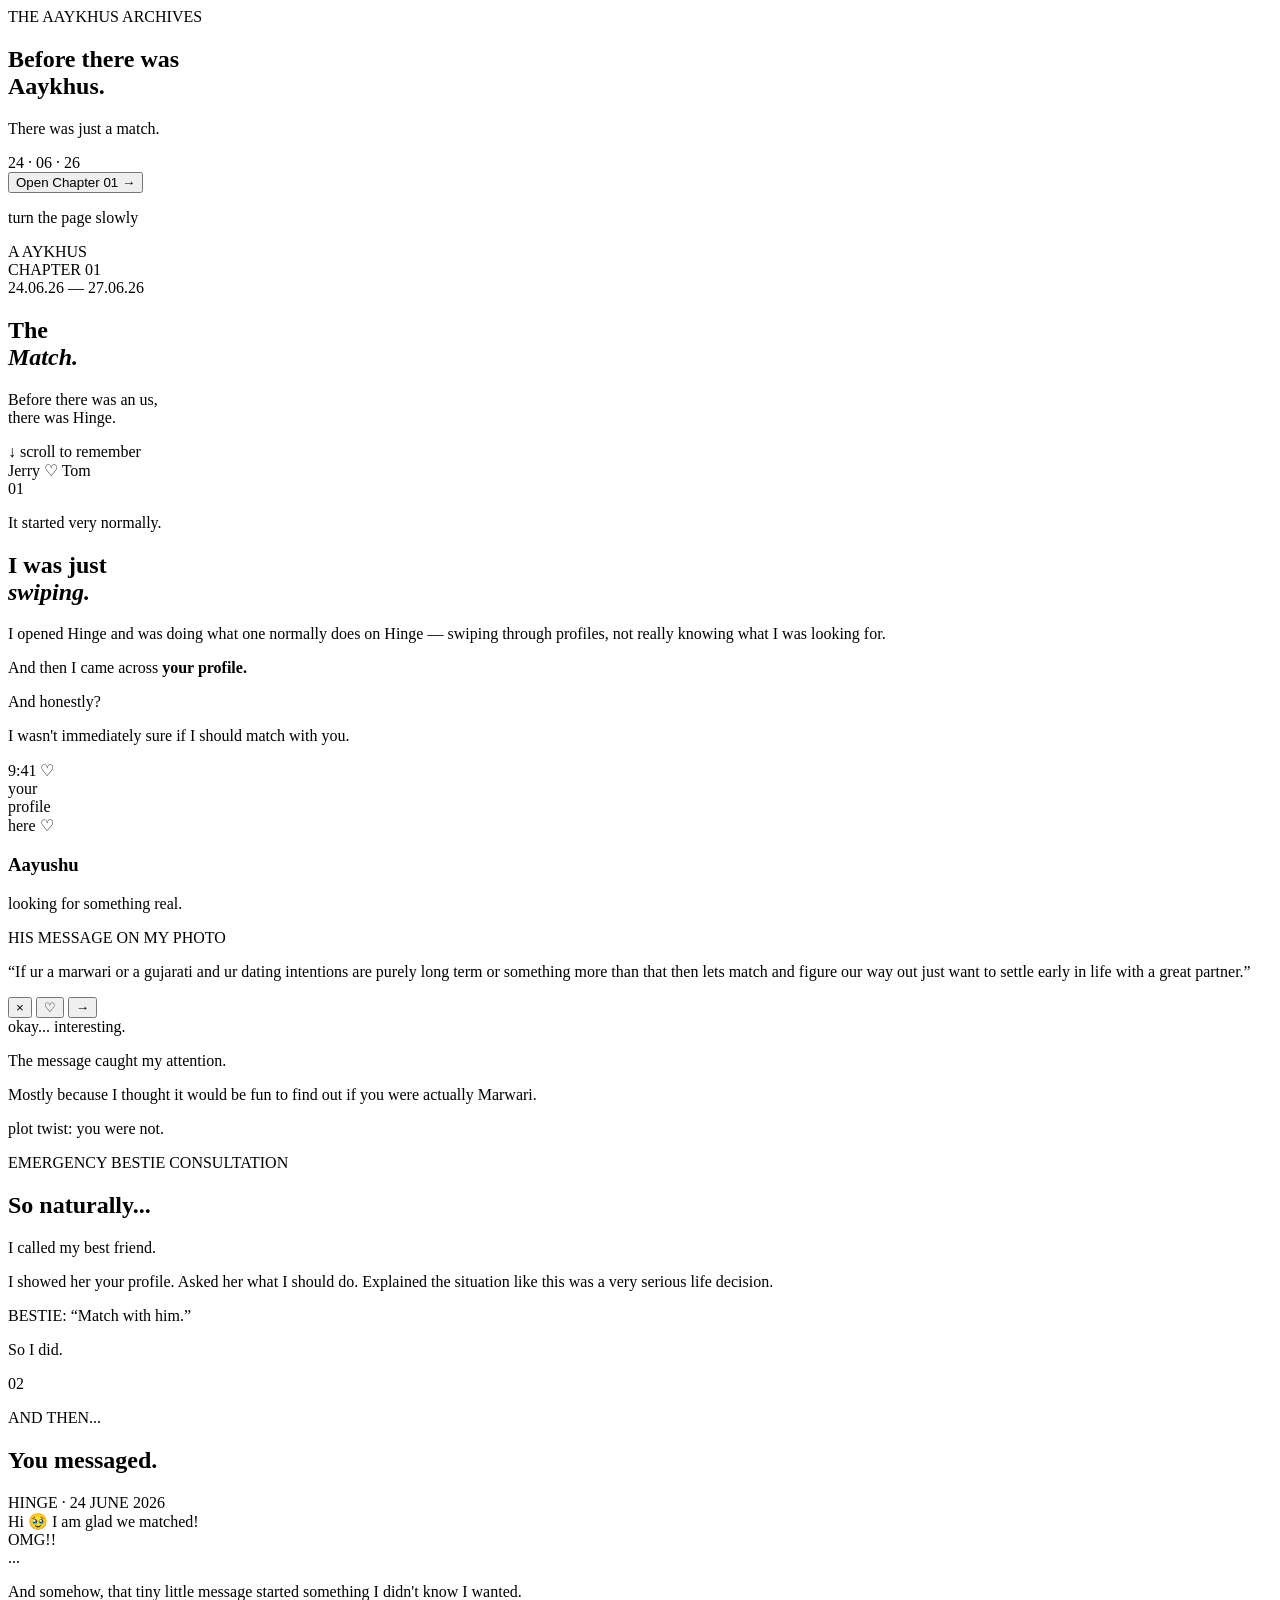
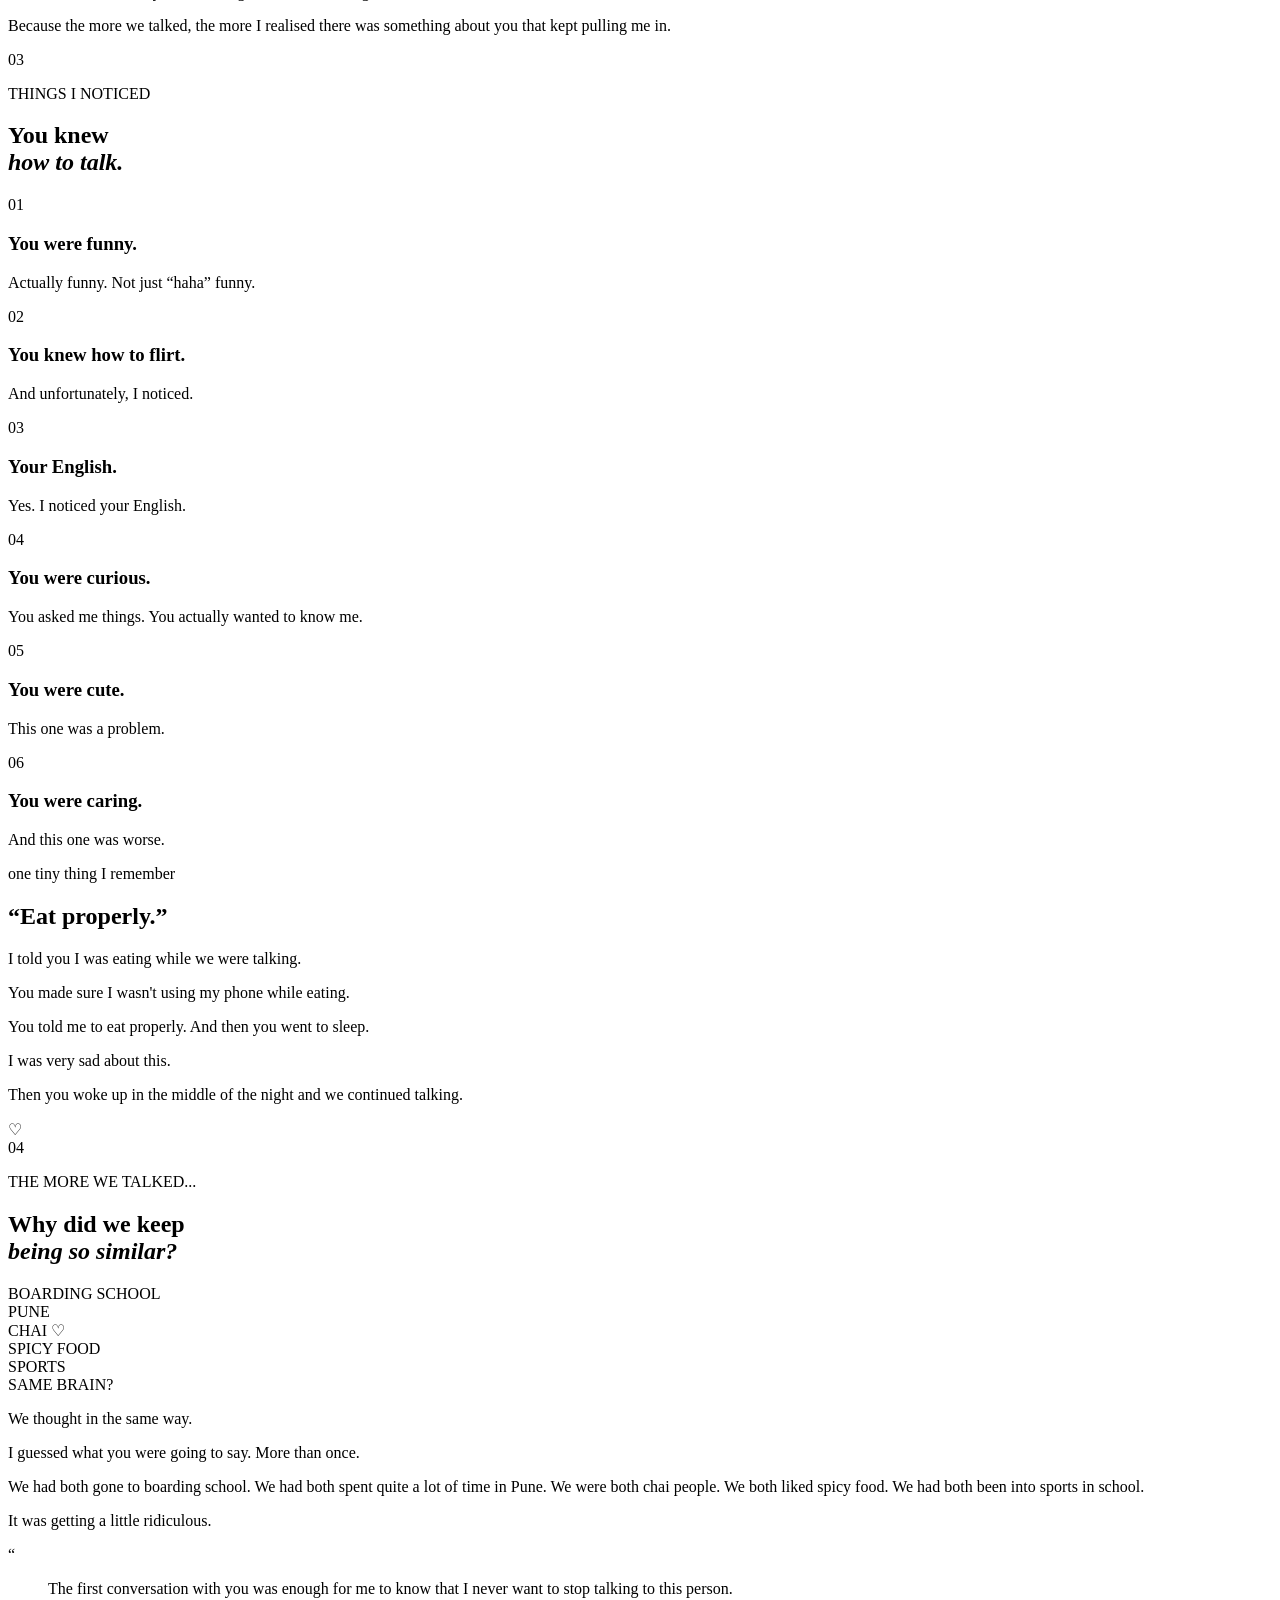
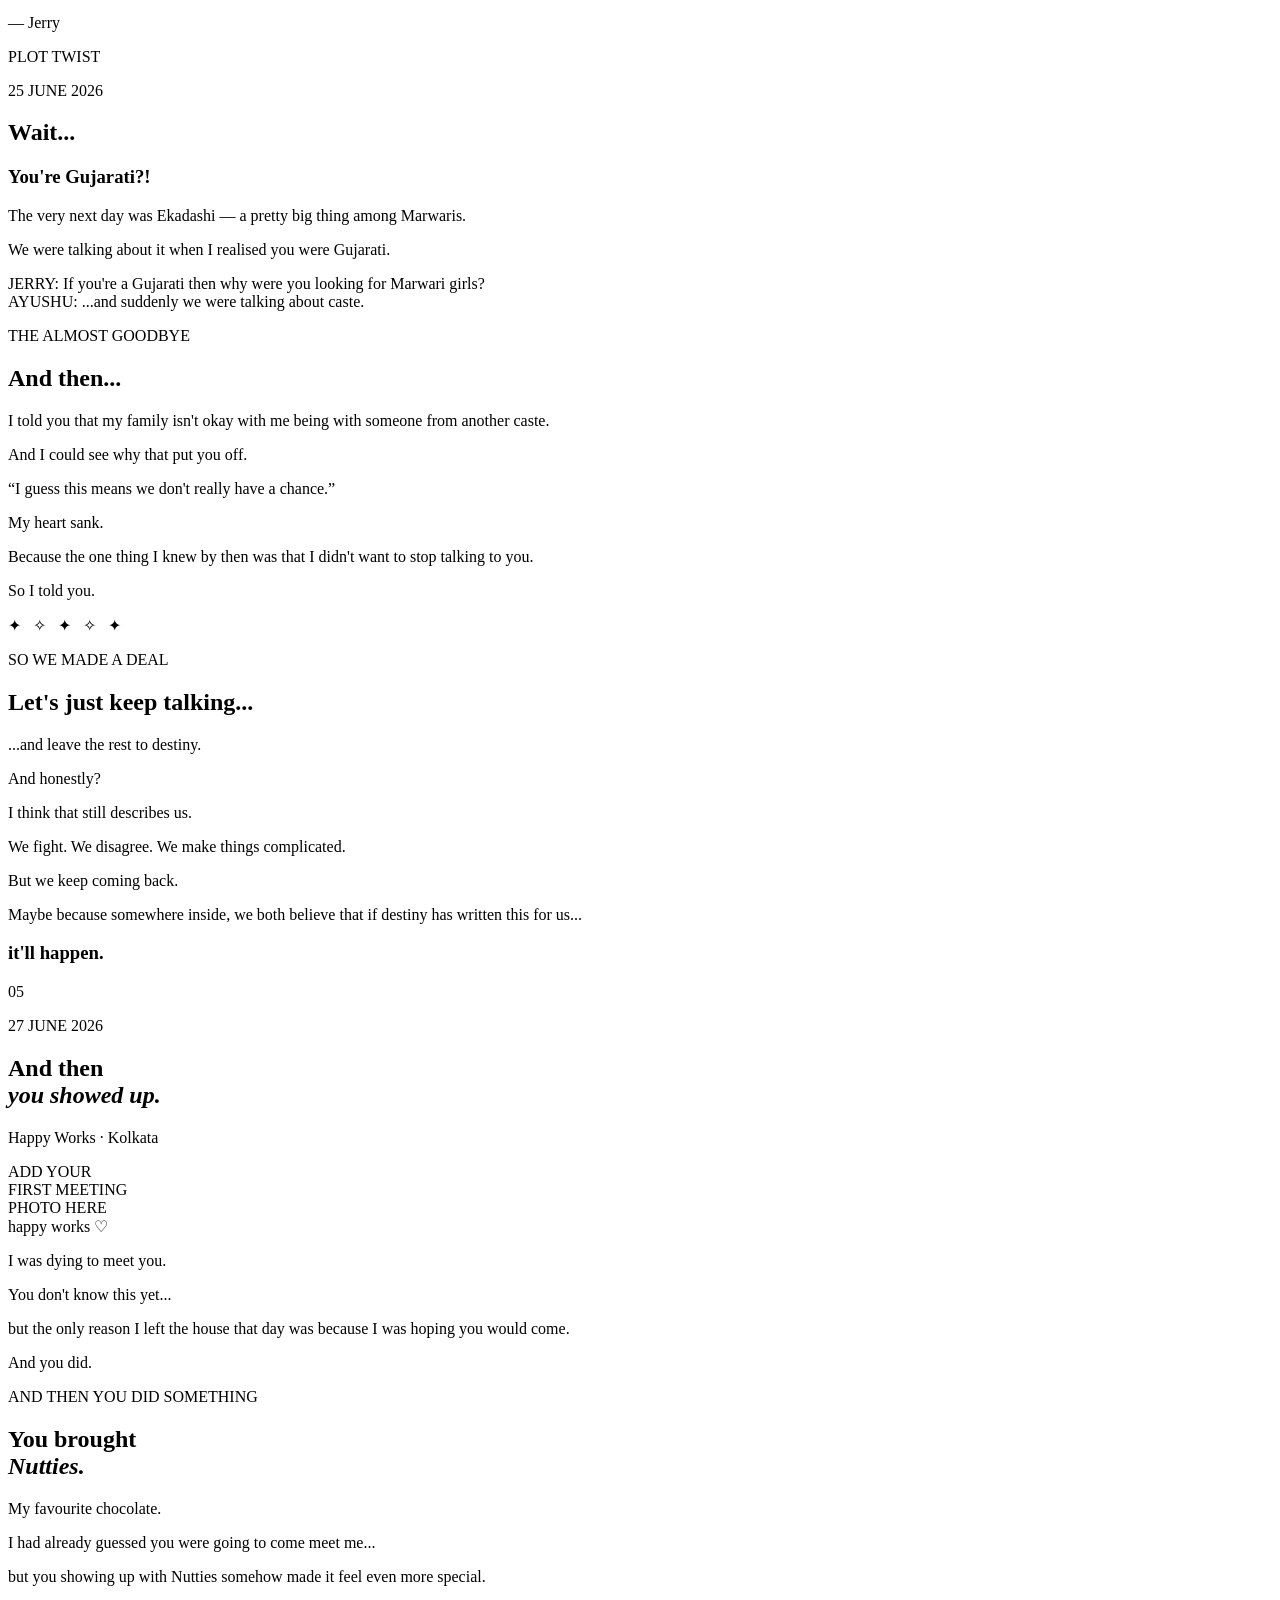
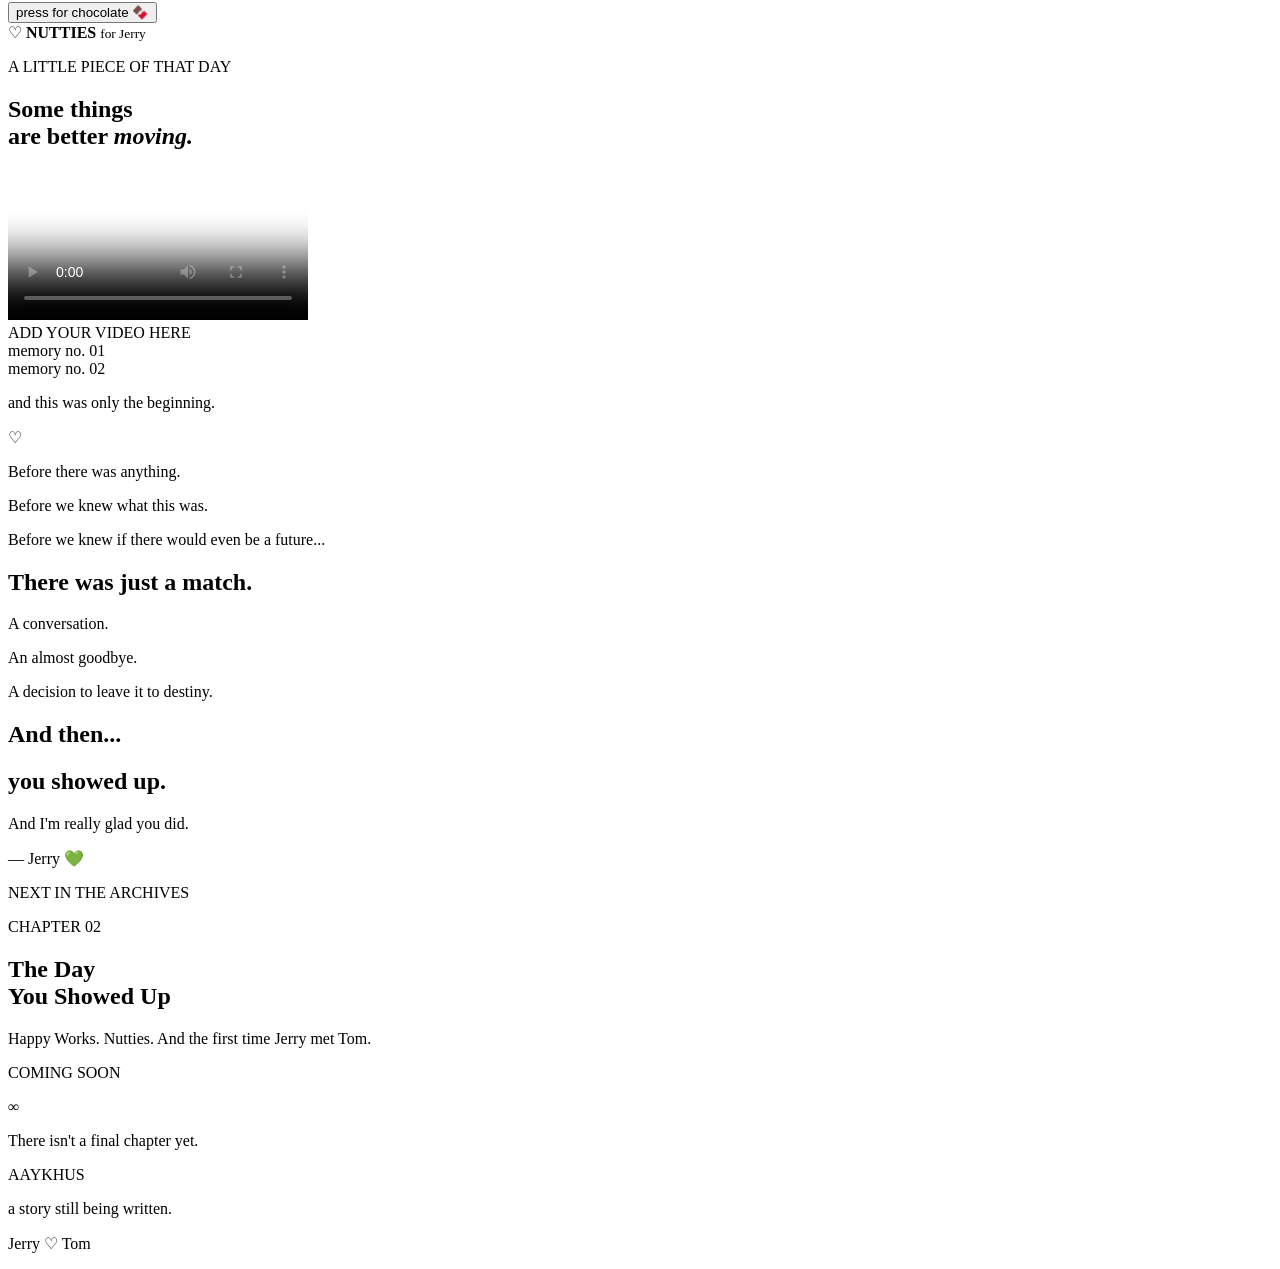
==== index.html @ e213df58 "index.html" ====
<!DOCTYPE html>
<html lang="en">
<head>
    <meta charset="UTF-8">
    <meta name="viewport" content="width=device-width, initial-scale=1.0">

    <title>Aaykhus — Chapter 01</title>

    <meta name="description" content="Aaykhus Archives — Chapter 01: The Match">

    <link rel="preconnect" href="https://fonts.googleapis.com">
    <link rel="preconnect" href="https://fonts.gstatic.com" crossorigin>

    <link href="https://fonts.googleapis.com/css2?family=Caveat:wght@400;500;600;700&family=DM+Sans:wght@400;500;600;700&family=Playfair+Display:ital,wght@0,400;0,500;1,400;1,500&display=swap" rel="stylesheet">

    <link rel="stylesheet" href="style.css">
</head>

<body>

    <!-- =========================
         INTRO SCREEN
    ========================== -->

    <section class="intro-screen" id="intro">

        <div class="intro-paper">

            <div class="tiny-label">
                THE AAYKHUS ARCHIVES
            </div>

            <h1>
                Before there was<br>
                <span>Aaykhus.</span>
            </h1>

            <p class="intro-subtitle">
                There was just a match.
            </p>

            <div class="date-stamp">
                24 · 06 · 26
            </div>

            <button class="begin-btn" onclick="beginStory()">
                Open Chapter 01 →
            </button>

            <p class="tiny-note">
                turn the page slowly
            </p>

        </div>

    </section>


    <!-- =========================
         MAIN WEBSITE
    ========================== -->

    <main id="main-content">

        <!-- HEADER -->

        <header class="site-header">

            <div class="archive-logo">
                <span class="logo-a">A</span>
                <span>AYKHUS</span>
            </div>

            <div class="chapter-number">
                CHAPTER 01
            </div>

        </header>


        <!-- HERO -->

        <section class="hero section">

            <div class="hero-content">

                <div class="eyebrow">
                    24.06.26 — 27.06.26
                </div>

                <h1>
                    The<br>
                    <em>Match.</em>
                </h1>

                <p class="hero-description">
                    Before there was an us,<br>
                    there was Hinge.
                </p>

                <div class="scroll-hint">
                    ↓ scroll to remember
                </div>

            </div>

            <div class="hero-doodle">
                <span>Jerry</span>
                <span>♡</span>
                <span>Tom</span>
            </div>

        </section>


        <!-- =========================
             SECTION 01
        ========================== -->

        <section class="story-section cream">

            <div class="section-number">
                01
            </div>

            <div class="story-card">

                <p class="handwritten">
                    It started very normally.
                </p>

                <h2>
                    I was just<br>
                    <em>swiping.</em>
                </h2>

                <p>
                    I opened Hinge and was doing what one normally does
                    on Hinge — swiping through profiles, not really knowing
                    what I was looking for.
                </p>

                <p>
                    And then I came across <strong>your profile.</strong>
                </p>

                <p>
                    And honestly?
                </p>

                <p class="highlight">
                    I wasn't immediately sure if I should match with you.
                </p>

            </div>

        </section>


        <!-- =========================
             HINGE CARD
        ========================== -->

        <section class="hinge-section">

            <div class="hinge-phone">

                <div class="phone-top">
                    <span>9:41</span>
                    <span>♡</span>
                </div>

                <div class="profile-area">

                    <div class="fake-profile-photo">
                        <span>your<br>profile<br>here ♡</span>
                    </div>

                    <div class="profile-info">

                        <h3>
                            Aayushu
                        </h3>

                        <p>
                            looking for something real.
                        </p>

                    </div>

                </div>

                <div class="hinge-prompt">

                    <div class="prompt-label">
                        HIS MESSAGE ON MY PHOTO
                    </div>

                    <p>
                        “If ur a marwari or a gujarati and ur dating
                        intentions are purely long term or something more
                        than that then lets match and figure our way out
                        just want to settle early in life with a great partner.”
                    </p>

                </div>

                <div class="hinge-actions">
                    <button>×</button>
                    <button class="match-heart">♡</button>
                    <button>→</button>
                </div>

            </div>

            <div class="hinge-caption">

                <span class="scribble">
                    okay... interesting.
                </span>

                <p>
                    The message caught my attention.
                </p>

                <p>
                    Mostly because I thought it would be fun to find out
                    if you were actually Marwari.
                </p>

                <p class="small-text">
                    plot twist: you were not.
                </p>

            </div>

        </section>


        <!-- =========================
             BEST FRIEND
        ========================== -->

        <section class="story-section green">

            <div class="bestie-card">

                <div class="sticker">
                    EMERGENCY BESTIE CONSULTATION
                </div>

                <h2>
                    So naturally...
                </h2>

                <p class="big-hand">
                    I called my best friend.
                </p>

                <p>
                    I showed her your profile.
                    Asked her what I should do.
                    Explained the situation like this was a
                    very serious life decision.
                </p>

                <div class="bestie-message">
                    <span>BESTIE:</span>
                    “Match with him.”
                </div>

                <p class="handwritten white">
                    So I did.
                </p>

            </div>

        </section>


        <!-- =========================
             FIRST MESSAGE
        ========================== -->

        <section class="conversation-section">

            <div class="conversation-heading">

                <div class="section-number">
                    02
                </div>

                <p class="eyebrow">
                    AND THEN...
                </p>

                <h2>
                    You messaged.
                </h2>

            </div>

            <div class="chat-window">

                <div class="chat-time">
                    HINGE · 24 JUNE 2026
                </div>

                <div class="bubble him">
                    Hi 🥹 I am glad we matched!
                </div>

                <div class="reaction">
                    OMG!!
                </div>

                <div class="bubble her">
                    <span class="typing">...</span>
                </div>

                <div class="bubble-story">

                    <p>
                        And somehow, that tiny little message
                        started something I didn't know I wanted.
                    </p>

                    <p>
                        Because the more we talked,
                        the more I realised there was something
                        about you that kept pulling me in.
                    </p>

                </div>

            </div>

        </section>


        <!-- =========================
             THINGS I NOTICED
        ========================== -->

        <section class="noticed-section">

            <div class="section-number">
                03
            </div>

            <div class="noticed-heading">

                <p class="eyebrow">
                    THINGS I NOTICED
                </p>

                <h2>
                    You knew<br>
                    <em>how to talk.</em>
                </h2>

            </div>

            <div class="noticed-grid">

                <div class="noticed-card rotate-left">
                    <span class="number">01</span>
                    <h3>You were funny.</h3>
                    <p>
                        Actually funny. Not just “haha” funny.
                    </p>
                </div>

                <div class="noticed-card rotate-right">
                    <span class="number">02</span>
                    <h3>You knew how to flirt.</h3>
                    <p>
                        And unfortunately, I noticed.
                    </p>
                </div>

                <div class="noticed-card rotate-left">
                    <span class="number">03</span>
                    <h3>Your English.</h3>
                    <p>
                        Yes. I noticed your English.
                    </p>
                </div>

                <div class="noticed-card rotate-right">
                    <span class="number">04</span>
                    <h3>You were curious.</h3>
                    <p>
                        You asked me things.
                        You actually wanted to know me.
                    </p>
                </div>

                <div class="noticed-card rotate-left">
                    <span class="number">05</span>
                    <h3>You were cute.</h3>
                    <p>
                        This one was a problem.
                    </p>
                </div>

                <div class="noticed-card rotate-right">
                    <span class="number">06</span>
                    <h3>You were caring.</h3>
                    <p>
                        And this one was worse.
                    </p>
                </div>

            </div>

        </section>


        <!-- =========================
             FOOD STORY
        ========================== -->

        <section class="food-section">

            <div class="food-note">

                <div class="tape"></div>

                <p class="handwritten">
                    one tiny thing I remember
                </p>

                <h2>
                    “Eat properly.”
                </h2>

                <p>
                    I told you I was eating while we were talking.
                </p>

                <p>
                    You made sure I wasn't using my phone while eating.
                </p>

                <p>
                    You told me to eat properly.
                    And then you went to sleep.
                </p>

                <p class="sad-line">
                    I was very sad about this.
                </p>

                <p>
                    Then you woke up in the middle of the night
                    and we continued talking.
                </p>

                <div class="tiny-heart">
                    ♡
                </div>

            </div>

        </section>


        <!-- =========================
             SIMILARITIES
        ========================== -->

        <section class="similarities-section">

            <div class="section-number">
                04
            </div>

            <p class="eyebrow">
                THE MORE WE TALKED...
            </p>

            <h2>
                Why did we keep<br>
                <em>being so similar?</em>
            </h2>

            <div class="similarity-cloud">

                <div class="similarity-card">
                    BOARDING SCHOOL
                </div>

                <div class="similarity-card">
                    PUNE
                </div>

                <div class="similarity-card big">
                    CHAI ♡
                </div>

                <div class="similarity-card">
                    SPICY FOOD
                </div>

                <div class="similarity-card">
                    SPORTS
                </div>

                <div class="similarity-card big">
                    SAME BRAIN?
                </div>

            </div>

            <div class="similarity-letter">

                <p>
                    We thought in the same way.
                </p>

                <p>
                    I guessed what you were going to say.
                    More than once.
                </p>

                <p>
                    We had both gone to boarding school.
                    We had both spent quite a lot of time in Pune.
                    We were both chai people.
                    We both liked spicy food.
                    We had both been into sports in school.
                </p>

                <p class="handwritten">
                    It was getting a little ridiculous.
                </p>

            </div>

        </section>


        <!-- =========================
             BIG QUOTE
        ========================== -->

        <section class="quote-section">

            <div class="quote-mark">
                “
            </div>

            <blockquote>
                The first conversation with you
                was enough for me to know
                that I never want to stop
                talking to this person.
            </blockquote>

            <p>
                — Jerry
            </p>

        </section>


        <!-- =========================
             EKADASHI / PLOT TWIST
        ========================== -->

        <section class="plot-section">

            <div class="plot-card">

                <div class="stamp">
                    PLOT TWIST
                </div>

                <p class="eyebrow">
                    25 JUNE 2026
                </p>

                <h2>
                    Wait...
                </h2>

                <h3>
                    You're Gujarati?!
                </h3>

                <p>
                    The very next day was Ekadashi —
                    a pretty big thing among Marwaris.
                </p>

                <p>
                    We were talking about it when I realised
                    you were Gujarati.
                </p>

                <div class="dialogue">

                    <div class="dialogue-line">
                        <span>JERRY:</span>
                        If you're a Gujarati then why were you
                        looking for Marwari girls?
                    </div>

                    <div class="dialogue-line">
                        <span>AYUSHU:</span>
                        ...and suddenly we were talking
                        about caste.
                    </div>

                </div>

            </div>

        </section>


        <!-- =========================
             ALMOST GOODBYE
        ========================== -->

        <section class="almost-goodbye">

            <div class="goodbye-paper">

                <p class="eyebrow">
                    THE ALMOST GOODBYE
                </p>

                <h2>
                    And then...
                </h2>

                <p>
                    I told you that my family isn't okay
                    with me being with someone from another caste.
                </p>

                <p>
                    And I could see why that put you off.
                </p>

                <div class="goodbye-message">
                    “I guess this means we don't really have a chance.”
                </div>

                <p class="heart-sink">
                    My heart sank.
                </p>

                <p>
                    Because the one thing I knew by then
                    was that I didn't want to stop talking to you.
                </p>

                <p>
                    So I told you.
                </p>

            </div>

        </section>


        <!-- =========================
             DESTINY
        ========================== -->

        <section class="destiny-section">

            <div class="stars">
                ✦ &nbsp; ✧ &nbsp; ✦ &nbsp; ✧ &nbsp; ✦
            </div>

            <p class="eyebrow">
                SO WE MADE A DEAL
            </p>

            <h2>
                Let's just keep talking...
            </h2>

            <p class="destiny-text">
                ...and leave the rest to destiny.
            </p>

            <div class="destiny-line"></div>

            <p>
                And honestly?
            </p>

            <p>
                I think that still describes us.
            </p>

            <p>
                We fight.
                We disagree.
                We make things complicated.
            </p>

            <p class="handwritten">
                But we keep coming back.
            </p>

            <p>
                Maybe because somewhere inside,
                we both believe that if destiny has written
                this for us...
            </p>

            <h3>
                it'll happen.
            </h3>

        </section>


        <!-- =========================
             FIRST MEETING
        ========================== -->

        <section class="meeting-section">

            <div class="section-number">
                05
            </div>

            <p class="eyebrow">
                27 JUNE 2026
            </p>

            <h2>
                And then<br>
                <em>you showed up.</em>
            </h2>

            <p class="meeting-intro">
                Happy Works · Kolkata
            </p>

            <!-- PHOTO -->

            <div class="polaroid">

                <div class="photo-frame">

                    <img
                        src="images/photo-1.jpg"
                        alt="Our first meeting"
                        onerror="this.style.display='none'; this.parentElement.classList.add('empty-photo');"
                    >

                    <span class="photo-placeholder">
                        ADD YOUR<br>
                        FIRST MEETING<br>
                        PHOTO HERE
                    </span>

                </div>

                <div class="polaroid-caption">
                    happy works ♡
                </div>

            </div>

            <div class="meeting-story">

                <p>
                    I was dying to meet you.
                </p>

                <p>
                    You don't know this yet...
                </p>

                <p class="secret">
                    but the only reason I left the house that day
                    was because I was hoping you would come.
                </p>

                <p>
                    And you did.
                </p>

            </div>

        </section>


        <!-- =========================
             NUTTIES
        ========================== -->

        <section class="nutties-section">

            <div class="nutties-wrapper">

                <div class="nutties-text">

                    <p class="eyebrow">
                        AND THEN YOU DID SOMETHING
                    </p>

                    <h2>
                        You brought<br>
                        <em>Nutties.</em>
                    </h2>

                    <p>
                        My favourite chocolate.
                    </p>

                    <p>
                        I had already guessed you were going
                        to come meet me...
                    </p>

                    <p>
                        but you showing up with Nutties
                        somehow made it feel even more special.
                    </p>

                    <button
                        class="nutties-button"
                        onclick="nuttiesMagic()"
                    >
                        press for chocolate 🍫
                    </button>

                </div>

                <div class="chocolate-card" id="chocolateCard">

                    <div class="chocolate-wrapper">
                        <span>♡</span>
                        <strong>NUTTIES</strong>
                        <small>for Jerry</small>
                    </div>

                </div>

            </div>

        </section>


        <!-- =========================
             VIDEO
        ========================== -->

        <section class="video-section">

            <p class="eyebrow">
                A LITTLE PIECE OF THAT DAY
            </p>

            <h2>
                Some things<br>
                are better <em>moving.</em>
            </h2>

            <div class="video-frame">

                <video
                    controls
                    playsinline
                    poster="images/photo-2.jpg"
                >
                    <source
                        src="images/first-meeting.mp4"
                        type="video/mp4"
                    >

                    Your browser does not support video.
                </video>

                <div class="video-placeholder">
                    ADD YOUR VIDEO HERE
                </div>

            </div>

        </section>


        <!-- =========================
             EXTRA PHOTO
        ========================== -->

        <section class="photo-memory-section">

            <div class="photo-stack">

                <div class="small-polaroid one">
                    <img
                        src="images/photo-2.jpg"
                        alt="Aaykhus memory"
                        onerror="this.style.display='none'; this.parentElement.classList.add('empty-small');"
                    >
                    <span>memory no. 01</span>
                </div>

                <div class="small-polaroid two">
                    <img
                        src="images/photo-3.jpg"
                        alt="Aaykhus memory"
                        onerror="this.style.display='none'; this.parentElement.classList.add('empty-small');"
                    >
                    <span>memory no. 02</span>
                </div>

            </div>

            <p class="handwritten">
                and this was only the beginning.
            </p>

        </section>


        <!-- =========================
             ENDING
        ========================== -->

        <section class="ending-section">

            <div class="ending-paper">

                <div class="ending-symbol">
                    ♡
                </div>

                <p>
                    Before there was anything.
                </p>

                <p>
                    Before we knew what this was.
                </p>

                <p>
                    Before we knew if there would even
                    be a future...
                </p>

                <div class="ending-divider"></div>

                <h2>
                    There was just a match.
                </h2>

                <p>
                    A conversation.
                </p>

                <p>
                    An almost goodbye.
                </p>

                <p>
                    A decision to leave it to destiny.
                </p>

                <div class="ending-divider"></div>

                <h2>
                    And then...
                </h2>

                <h1>
                    you showed up.
                </h1>

                <p class="final-line">
                    And I'm really glad you did.
                </p>

                <div class="signature">
                    — Jerry 💚
                </div>

            </div>

        </section>


        <!-- =========================
             CHAPTER 2 TEASER
        ========================== -->

        <section class="next-chapter">

            <p class="eyebrow">
                NEXT IN THE ARCHIVES
            </p>

            <div class="chapter-card">

                <span>
                    CHAPTER 02
                </span>

                <h2>
                    The Day<br>
                    You Showed Up
                </h2>

                <p>
                    Happy Works.
                    Nutties.
                    And the first time
                    Jerry met Tom.
                </p>

                <div class="coming-soon">
                    COMING SOON
                </div>

            </div>

            <p class="infinity">
                ∞
            </p>

            <p class="archive-note">
                There isn't a final chapter yet.
            </p>

        </section>


        <!-- FOOTER -->

        <footer>

            <div class="footer-logo">
                AAYKHUS
            </div>

            <p>
                a story still being written.
            </p>

            <p class="footer-small">
                Jerry ♡ Tom
            </p>

        </footer>

    </main>


    <script src="script.js"></script>

</body>
</html>
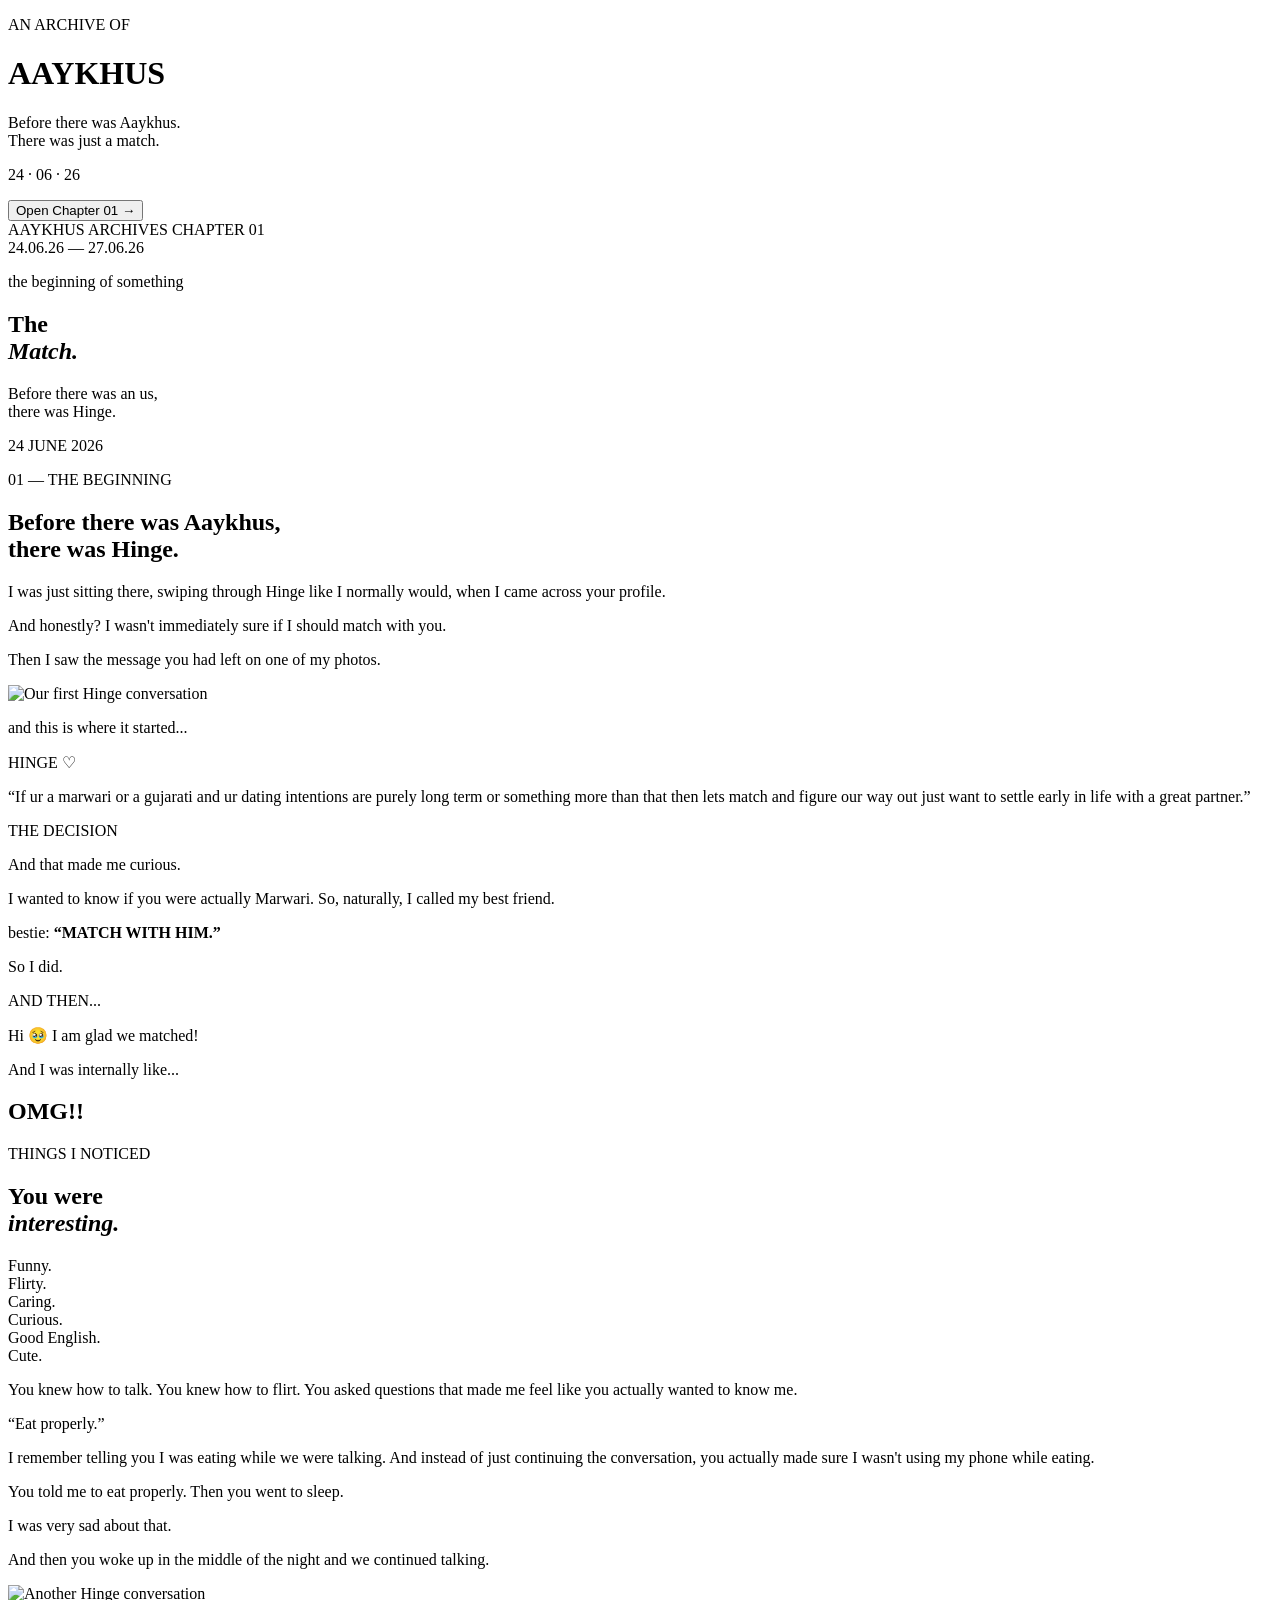
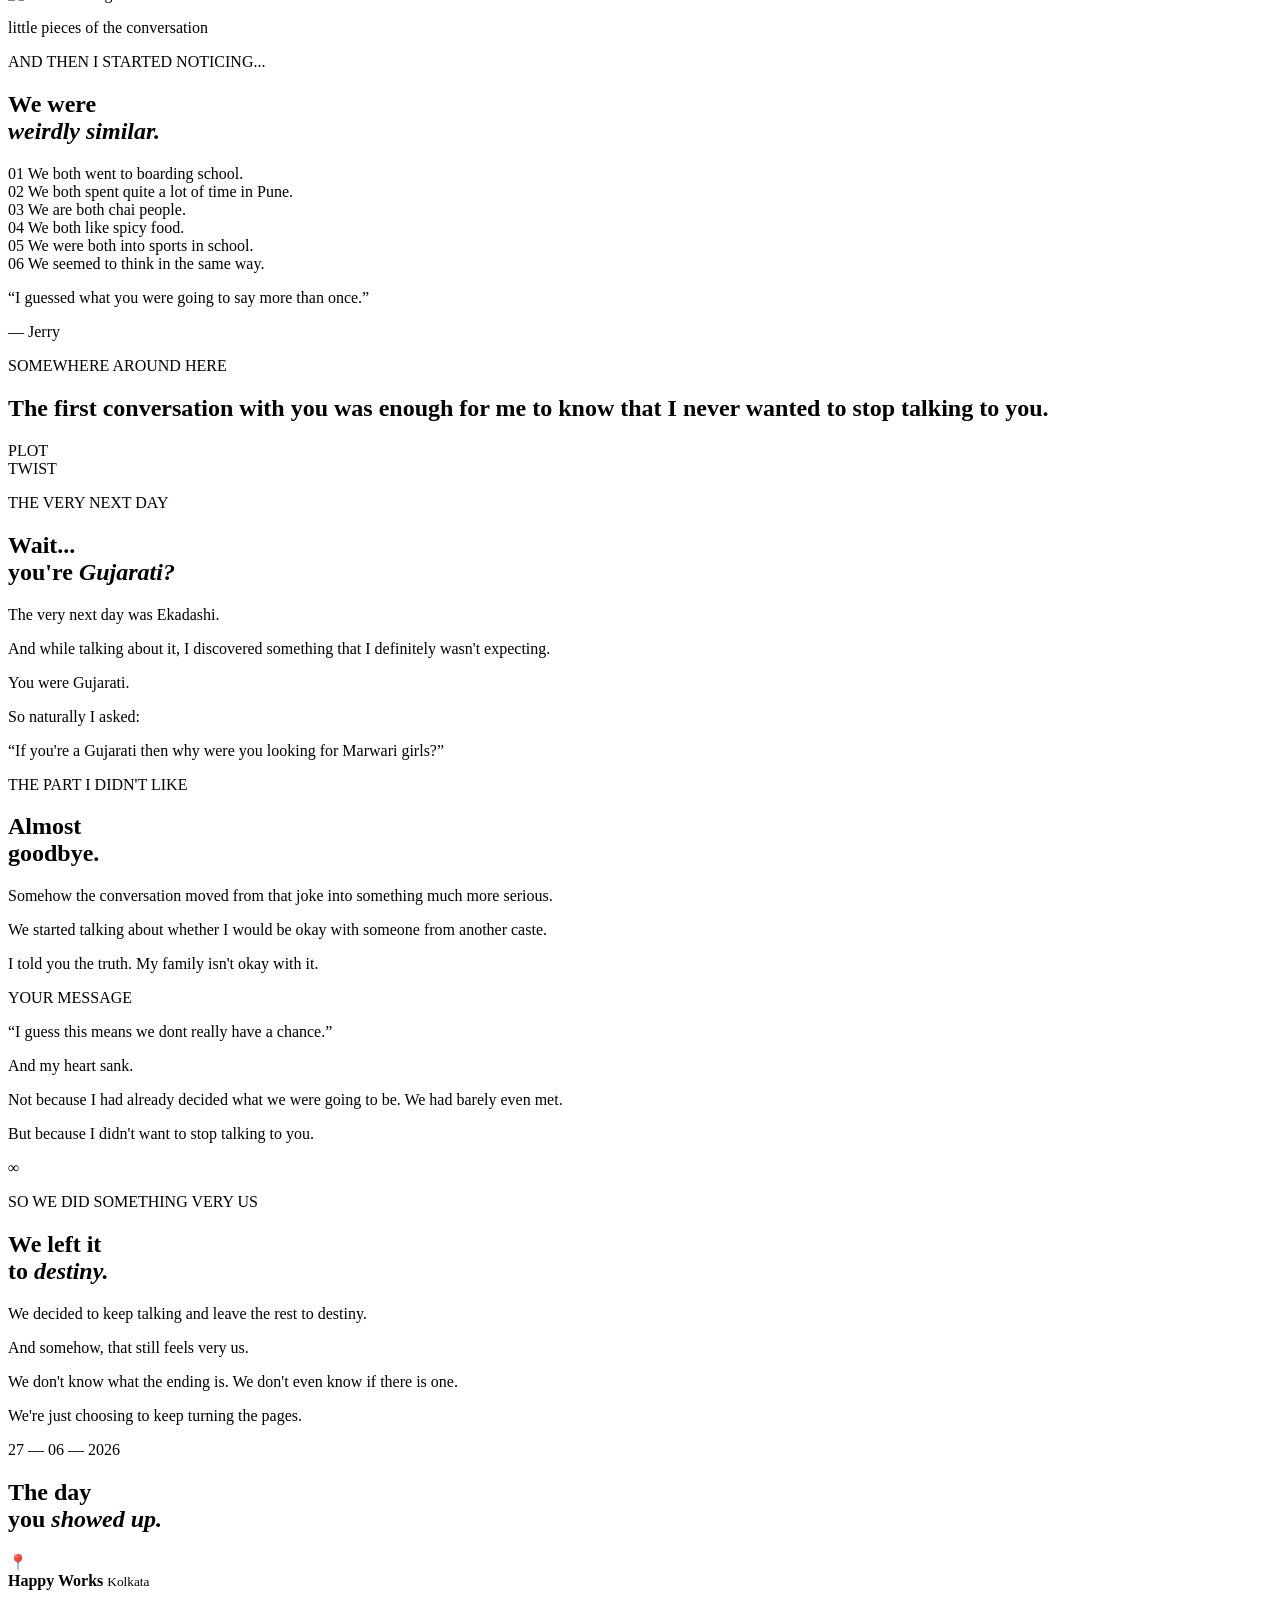
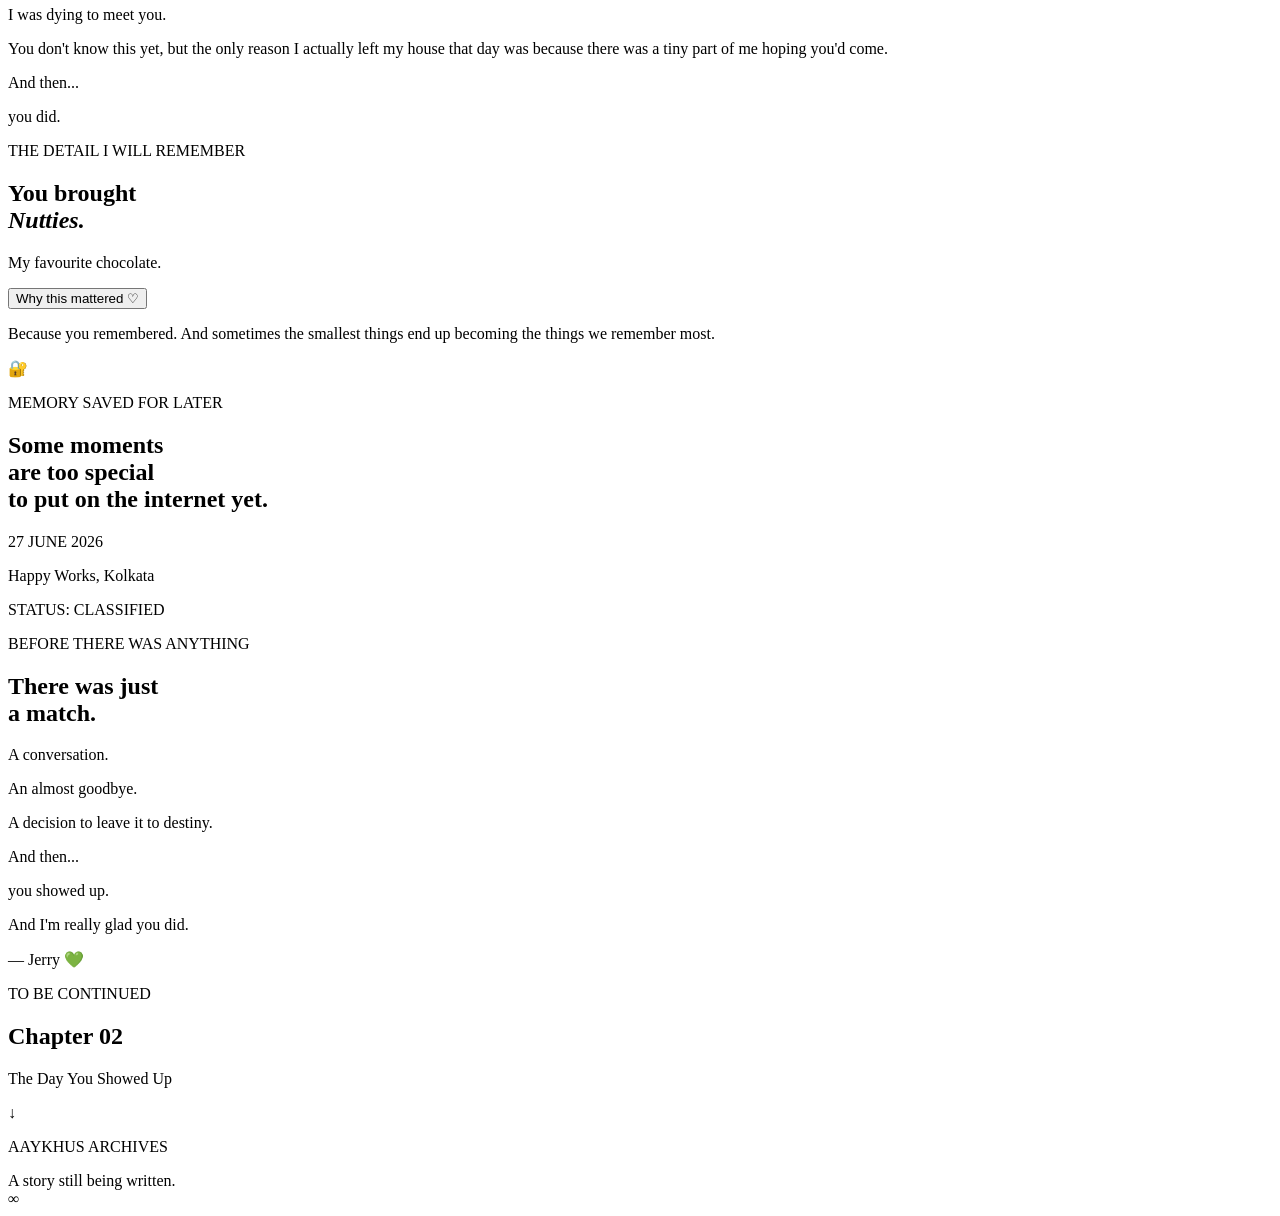
==== commit d5a18f4b: "index.html" ====
--- a/index.html
+++ b/index.html
@@ -6,73 +6,50 @@
 
     <title>Aaykhus — Chapter 01</title>
 
-    <meta name="description" content="Aaykhus Archives — Chapter 01: The Match">
-
-    <link rel="preconnect" href="https://fonts.googleapis.com">
-    <link rel="preconnect" href="https://fonts.gstatic.com" crossorigin>
-
-    <link href="https://fonts.googleapis.com/css2?family=Caveat:wght@400;500;600;700&family=DM+Sans:wght@400;500;600;700&family=Playfair+Display:ital,wght@0,400;0,500;1,400;1,500&display=swap" rel="stylesheet">
-
     <link rel="stylesheet" href="style.css">
+
+    <link href="https://fonts.googleapis.com/css2?family=Caveat:wght@400;500;600&family=DM+Sans:wght@400;500;600&family=Playfair+Display:ital,wght@0,400;0,500;1,400&display=swap" rel="stylesheet">
 </head>
 
 <body>
 
-    <!-- =========================
-         INTRO SCREEN
-    ========================== -->
-
-    <section class="intro-screen" id="intro">
-
-        <div class="intro-paper">
-
-            <div class="tiny-label">
-                THE AAYKHUS ARCHIVES
-            </div>
-
-            <h1>
-                Before there was<br>
-                <span>Aaykhus.</span>
-            </h1>
-
-            <p class="intro-subtitle">
+    <!-- INTRO SCREEN -->
+
+    <div id="intro">
+        <div class="intro-content">
+            <p class="tiny">AN ARCHIVE OF</p>
+
+            <h1>AAYKHUS</h1>
+
+            <p class="intro-line">
+                Before there was Aaykhus.<br>
                 There was just a match.
             </p>
 
-            <div class="date-stamp">
-                24 · 06 · 26
-            </div>
-
-            <button class="begin-btn" onclick="beginStory()">
+            <p class="date">24 · 06 · 26</p>
+
+            <button onclick="openArchive()">
                 Open Chapter 01 →
             </button>
-
-            <p class="tiny-note">
-                turn the page slowly
-            </p>
-
         </div>
-
-    </section>
-
-
-    <!-- =========================
-         MAIN WEBSITE
-    ========================== -->
+    </div>
+
+
+    <!-- MAIN WEBSITE -->
 
     <main id="main-content">
 
         <!-- HEADER -->
 
-        <header class="site-header">
-
-            <div class="archive-logo">
-                <span class="logo-a">A</span>
-                <span>AYKHUS</span>
-            </div>
-
-            <div class="chapter-number">
-                CHAPTER 01
+        <header class="top">
+
+            <div>
+                <span class="archive-label">AAYKHUS ARCHIVES</span>
+                <span class="chapter-number">CHAPTER 01</span>
+            </div>
+
+            <div class="tiny-date">
+                24.06.26 — 27.06.26
             </div>
 
         </header>
@@ -80,983 +57,627 @@
 
         <!-- HERO -->
 
-        <section class="hero section">
-
-            <div class="hero-content">
-
-                <div class="eyebrow">
-                    24.06.26 — 27.06.26
+        <section class="hero">
+
+            <p class="handwritten">the beginning of something</p>
+
+            <h1>
+                The<br>
+                <i>Match.</i>
+            </h1>
+
+            <p class="hero-subtitle">
+                Before there was an us,<br>
+                there was Hinge.
+            </p>
+
+            <div class="hero-date">
+                24 JUNE 2026
+            </div>
+
+        </section>
+
+
+        <!-- OPENING STORY -->
+
+        <section class="story reveal">
+
+            <p class="section-label">01 — THE BEGINNING</p>
+
+            <h2>
+                Before there was Aaykhus,<br>
+                there was Hinge.
+            </h2>
+
+            <p>
+                I was just sitting there, swiping through Hinge like I normally would,
+                when I came across your profile.
+            </p>
+
+            <p>
+                And honestly?
+                I wasn't immediately sure if I should match with you.
+            </p>
+
+            <p>
+                Then I saw the message you had left on one of my photos.
+            </p>
+
+        </section>
+
+
+        <!-- HINGE SCREENSHOT 1 -->
+
+        <section class="photo-section reveal">
+
+            <div class="polaroid rotate-left">
+
+                <img src="images/hinge-1.jpg" alt="Our first Hinge conversation">
+
+                <p class="polaroid-caption">
+                    and this is where it started...
+                </p>
+
+            </div>
+
+        </section>
+
+
+        <!-- HINGE MESSAGE -->
+
+        <section class="hinge-card reveal">
+
+            <div class="hinge-top">
+                <span>HINGE</span>
+                <span>♡</span>
+            </div>
+
+            <div class="hinge-message">
+
+                <p>
+                    “If ur a marwari or a gujarati and ur dating intentions are
+                    purely long term or something more than that then lets match
+                    and figure our way out just want to settle early in life with
+                    a great partner.”
+                </p>
+
+            </div>
+
+        </section>
+
+
+        <!-- BEST FRIEND -->
+
+        <section class="story reveal">
+
+            <p class="section-label">THE DECISION</p>
+
+            <p>
+                And that made me curious.
+            </p>
+
+            <p>
+                I wanted to know if you were actually Marwari.
+                So, naturally, I called my best friend.
+            </p>
+
+            <div class="little-note">
+                <span>bestie:</span>
+                <strong>“MATCH WITH HIM.”</strong>
+            </div>
+
+            <p>
+                So I did.
+            </p>
+
+        </section>
+
+
+        <!-- FIRST MESSAGE -->
+
+        <section class="first-message reveal">
+
+            <p class="tiny">AND THEN...</p>
+
+            <div class="message-bubble">
+                Hi 🥹 I am glad we matched!
+            </div>
+
+            <p class="reaction">
+                And I was internally like...
+            </p>
+
+            <h2>
+                OMG!!
+            </h2>
+
+        </section>
+
+
+        <!-- THINGS I NOTICED -->
+
+        <section class="things reveal">
+
+            <p class="section-label">THINGS I NOTICED</p>
+
+            <h2>
+                You were<br>
+                <i>interesting.</i>
+            </h2>
+
+            <div class="things-grid">
+
+                <div>Funny.</div>
+                <div>Flirty.</div>
+                <div>Caring.</div>
+                <div>Curious.</div>
+                <div>Good English.</div>
+                <div>Cute.</div>
+
+            </div>
+
+            <p class="small-story">
+                You knew how to talk.
+                You knew how to flirt.
+                You asked questions that made me feel like you actually
+                wanted to know me.
+            </p>
+
+        </section>
+
+
+        <!-- FOOD STORY -->
+
+        <section class="note-section reveal">
+
+            <div class="paper-note">
+
+                <p class="handwritten big">
+                    “Eat properly.”
+                </p>
+
+                <p>
+                    I remember telling you I was eating while we were talking.
+                    And instead of just continuing the conversation,
+                    you actually made sure I wasn't using my phone while eating.
+                </p>
+
+                <p>
+                    You told me to eat properly.
+                    Then you went to sleep.
+                </p>
+
+                <p class="handwritten">
+                    I was very sad about that.
+                </p>
+
+                <p>
+                    And then you woke up in the middle of the night
+                    and we continued talking.
+                </p>
+
+            </div>
+
+        </section>
+
+
+        <!-- HINGE SCREENSHOT 2 -->
+
+        <section class="photo-section second-photo reveal">
+
+            <div class="polaroid rotate-right">
+
+                <img src="images/hinge-2.jpg" alt="Another Hinge conversation">
+
+                <p class="polaroid-caption">
+                    little pieces of the conversation
+                </p>
+
+            </div>
+
+        </section>
+
+
+        <!-- SIMILARITIES -->
+
+        <section class="similarities reveal">
+
+            <p class="section-label">AND THEN I STARTED NOTICING...</p>
+
+            <h2>
+                We were<br>
+                <i>weirdly similar.</i>
+            </h2>
+
+            <div class="similarity-list">
+
+                <div>
+                    <span>01</span>
+                    We both went to boarding school.
                 </div>
 
-                <h1>
-                    The<br>
-                    <em>Match.</em>
-                </h1>
-
-                <p class="hero-description">
-                    Before there was an us,<br>
-                    there was Hinge.
-                </p>
-
-                <div class="scroll-hint">
-                    ↓ scroll to remember
+                <div>
+                    <span>02</span>
+                    We both spent quite a lot of time in Pune.
                 </div>
 
-            </div>
-
-            <div class="hero-doodle">
-                <span>Jerry</span>
-                <span>♡</span>
-                <span>Tom</span>
-            </div>
-
-        </section>
-
-
-        <!-- =========================
-             SECTION 01
-        ========================== -->
-
-        <section class="story-section cream">
-
-            <div class="section-number">
-                01
-            </div>
-
-            <div class="story-card">
-
-                <p class="handwritten">
-                    It started very normally.
-                </p>
-
-                <h2>
-                    I was just<br>
-                    <em>swiping.</em>
-                </h2>
-
-                <p>
-                    I opened Hinge and was doing what one normally does
-                    on Hinge — swiping through profiles, not really knowing
-                    what I was looking for.
-                </p>
-
-                <p>
-                    And then I came across <strong>your profile.</strong>
-                </p>
-
-                <p>
-                    And honestly?
-                </p>
-
-                <p class="highlight">
-                    I wasn't immediately sure if I should match with you.
-                </p>
-
-            </div>
-
-        </section>
-
-
-        <!-- =========================
-             HINGE CARD
-        ========================== -->
-
-        <section class="hinge-section">
-
-            <div class="hinge-phone">
-
-                <div class="phone-top">
-                    <span>9:41</span>
-                    <span>♡</span>
+                <div>
+                    <span>03</span>
+                    We are both chai people.
                 </div>
 
-                <div class="profile-area">
-
-                    <div class="fake-profile-photo">
-                        <span>your<br>profile<br>here ♡</span>
-                    </div>
-
-                    <div class="profile-info">
-
-                        <h3>
-                            Aayushu
-                        </h3>
-
-                        <p>
-                            looking for something real.
-                        </p>
-
-                    </div>
-
+                <div>
+                    <span>04</span>
+                    We both like spicy food.
                 </div>
 
-                <div class="hinge-prompt">
-
-                    <div class="prompt-label">
-                        HIS MESSAGE ON MY PHOTO
-                    </div>
-
-                    <p>
-                        “If ur a marwari or a gujarati and ur dating
-                        intentions are purely long term or something more
-                        than that then lets match and figure our way out
-                        just want to settle early in life with a great partner.”
-                    </p>
-
+                <div>
+                    <span>05</span>
+                    We were both into sports in school.
                 </div>
 
-                <div class="hinge-actions">
-                    <button>×</button>
-                    <button class="match-heart">♡</button>
-                    <button>→</button>
+                <div>
+                    <span>06</span>
+                    We seemed to think in the same way.
                 </div>
 
             </div>
 
-            <div class="hinge-caption">
-
-                <span class="scribble">
-                    okay... interesting.
-                </span>
-
-                <p>
-                    The message caught my attention.
-                </p>
-
-                <p>
-                    Mostly because I thought it would be fun to find out
-                    if you were actually Marwari.
-                </p>
-
-                <p class="small-text">
-                    plot twist: you were not.
-                </p>
-
-            </div>
-
-        </section>
-
-
-        <!-- =========================
-             BEST FRIEND
-        ========================== -->
-
-        <section class="story-section green">
-
-            <div class="bestie-card">
-
-                <div class="sticker">
-                    EMERGENCY BESTIE CONSULTATION
-                </div>
-
-                <h2>
-                    So naturally...
-                </h2>
-
-                <p class="big-hand">
-                    I called my best friend.
-                </p>
-
-                <p>
-                    I showed her your profile.
-                    Asked her what I should do.
-                    Explained the situation like this was a
-                    very serious life decision.
-                </p>
-
-                <div class="bestie-message">
-                    <span>BESTIE:</span>
-                    “Match with him.”
-                </div>
-
-                <p class="handwritten white">
-                    So I did.
-                </p>
-
-            </div>
-
-        </section>
-
-
-        <!-- =========================
-             FIRST MESSAGE
-        ========================== -->
-
-        <section class="conversation-section">
-
-            <div class="conversation-heading">
-
-                <div class="section-number">
-                    02
-                </div>
-
-                <p class="eyebrow">
-                    AND THEN...
-                </p>
-
-                <h2>
-                    You messaged.
-                </h2>
-
-            </div>
-
-            <div class="chat-window">
-
-                <div class="chat-time">
-                    HINGE · 24 JUNE 2026
-                </div>
-
-                <div class="bubble him">
-                    Hi 🥹 I am glad we matched!
-                </div>
-
-                <div class="reaction">
-                    OMG!!
-                </div>
-
-                <div class="bubble her">
-                    <span class="typing">...</span>
-                </div>
-
-                <div class="bubble-story">
-
-                    <p>
-                        And somehow, that tiny little message
-                        started something I didn't know I wanted.
-                    </p>
-
-                    <p>
-                        Because the more we talked,
-                        the more I realised there was something
-                        about you that kept pulling me in.
-                    </p>
-
-                </div>
-
-            </div>
-
-        </section>
-
-
-        <!-- =========================
-             THINGS I NOTICED
-        ========================== -->
-
-        <section class="noticed-section">
-
-            <div class="section-number">
-                03
-            </div>
-
-            <div class="noticed-heading">
-
-                <p class="eyebrow">
-                    THINGS I NOTICED
-                </p>
-
-                <h2>
-                    You knew<br>
-                    <em>how to talk.</em>
-                </h2>
-
-            </div>
-
-            <div class="noticed-grid">
-
-                <div class="noticed-card rotate-left">
-                    <span class="number">01</span>
-                    <h3>You were funny.</h3>
-                    <p>
-                        Actually funny. Not just “haha” funny.
-                    </p>
-                </div>
-
-                <div class="noticed-card rotate-right">
-                    <span class="number">02</span>
-                    <h3>You knew how to flirt.</h3>
-                    <p>
-                        And unfortunately, I noticed.
-                    </p>
-                </div>
-
-                <div class="noticed-card rotate-left">
-                    <span class="number">03</span>
-                    <h3>Your English.</h3>
-                    <p>
-                        Yes. I noticed your English.
-                    </p>
-                </div>
-
-                <div class="noticed-card rotate-right">
-                    <span class="number">04</span>
-                    <h3>You were curious.</h3>
-                    <p>
-                        You asked me things.
-                        You actually wanted to know me.
-                    </p>
-                </div>
-
-                <div class="noticed-card rotate-left">
-                    <span class="number">05</span>
-                    <h3>You were cute.</h3>
-                    <p>
-                        This one was a problem.
-                    </p>
-                </div>
-
-                <div class="noticed-card rotate-right">
-                    <span class="number">06</span>
-                    <h3>You were caring.</h3>
-                    <p>
-                        And this one was worse.
-                    </p>
-                </div>
-
-            </div>
-
-        </section>
-
-
-        <!-- =========================
-             FOOD STORY
-        ========================== -->
-
-        <section class="food-section">
-
-            <div class="food-note">
-
-                <div class="tape"></div>
-
-                <p class="handwritten">
-                    one tiny thing I remember
-                </p>
-
-                <h2>
-                    “Eat properly.”
-                </h2>
-
-                <p>
-                    I told you I was eating while we were talking.
-                </p>
-
-                <p>
-                    You made sure I wasn't using my phone while eating.
-                </p>
-
-                <p>
-                    You told me to eat properly.
-                    And then you went to sleep.
-                </p>
-
-                <p class="sad-line">
-                    I was very sad about this.
-                </p>
-
-                <p>
-                    Then you woke up in the middle of the night
-                    and we continued talking.
-                </p>
-
-                <div class="tiny-heart">
-                    ♡
-                </div>
-
-            </div>
-
-        </section>
-
-
-        <!-- =========================
-             SIMILARITIES
-        ========================== -->
-
-        <section class="similarities-section">
-
-            <div class="section-number">
-                04
-            </div>
-
-            <p class="eyebrow">
-                THE MORE WE TALKED...
-            </p>
-
-            <h2>
-                Why did we keep<br>
-                <em>being so similar?</em>
-            </h2>
-
-            <div class="similarity-cloud">
-
-                <div class="similarity-card">
-                    BOARDING SCHOOL
-                </div>
-
-                <div class="similarity-card">
-                    PUNE
-                </div>
-
-                <div class="similarity-card big">
-                    CHAI ♡
-                </div>
-
-                <div class="similarity-card">
-                    SPICY FOOD
-                </div>
-
-                <div class="similarity-card">
-                    SPORTS
-                </div>
-
-                <div class="similarity-card big">
-                    SAME BRAIN?
-                </div>
-
-            </div>
-
-            <div class="similarity-letter">
-
-                <p>
-                    We thought in the same way.
-                </p>
-
-                <p>
-                    I guessed what you were going to say.
-                    More than once.
-                </p>
-
-                <p>
-                    We had both gone to boarding school.
-                    We had both spent quite a lot of time in Pune.
-                    We were both chai people.
-                    We both liked spicy food.
-                    We had both been into sports in school.
-                </p>
-
-                <p class="handwritten">
-                    It was getting a little ridiculous.
-                </p>
-
-            </div>
-
-        </section>
-
-
-        <!-- =========================
-             BIG QUOTE
-        ========================== -->
-
-        <section class="quote-section">
-
-            <div class="quote-mark">
-                “
-            </div>
-
-            <blockquote>
+            <div class="quote-box">
+
+                <p>
+                    “I guessed what you were going to say
+                    more than once.”
+                </p>
+
+                <span>— Jerry</span>
+
+            </div>
+
+        </section>
+
+
+        <!-- IMPORTANT FEELING -->
+
+        <section class="big-feeling reveal">
+
+            <p class="tiny">SOMEWHERE AROUND HERE</p>
+
+            <h2>
                 The first conversation with you
                 was enough for me to know
-                that I never want to stop
-                talking to this person.
-            </blockquote>
-
-            <p>
-                — Jerry
-            </p>
-
-        </section>
-
-
-        <!-- =========================
-             EKADASHI / PLOT TWIST
-        ========================== -->
-
-        <section class="plot-section">
-
-            <div class="plot-card">
-
-                <div class="stamp">
-                    PLOT TWIST
+                that I never wanted to stop
+                talking to you.
+            </h2>
+
+        </section>
+
+
+        <!-- PLOT TWIST -->
+
+        <section class="plot-twist reveal">
+
+            <div class="twist-stamp">
+                PLOT<br>
+                TWIST
+            </div>
+
+            <p class="section-label">THE VERY NEXT DAY</p>
+
+            <h2>
+                Wait...
+                <br>
+                you're <i>Gujarati?</i>
+            </h2>
+
+            <p>
+                The very next day was Ekadashi.
+            </p>
+
+            <p>
+                And while talking about it, I discovered something
+                that I definitely wasn't expecting.
+            </p>
+
+            <p class="handwritten big">
+                You were Gujarati.
+            </p>
+
+            <p>
+                So naturally I asked:
+            </p>
+
+            <div class="dialogue">
+                “If you're a Gujarati then why were you looking
+                for Marwari girls?”
+            </div>
+
+        </section>
+
+
+        <!-- ALMOST GOODBYE -->
+
+        <section class="almost-goodbye reveal">
+
+            <p class="section-label">THE PART I DIDN'T LIKE</p>
+
+            <h2>
+                Almost<br>
+                goodbye.
+            </h2>
+
+            <p>
+                Somehow the conversation moved from that joke
+                into something much more serious.
+            </p>
+
+            <p>
+                We started talking about whether I would be okay
+                with someone from another caste.
+            </p>
+
+            <p>
+                I told you the truth.
+                My family isn't okay with it.
+            </p>
+
+            <div class="goodbye-note">
+
+                <span>YOUR MESSAGE</span>
+
+                <p>
+                    “I guess this means we dont really have a chance.”
+                </p>
+
+            </div>
+
+            <p>
+                And my heart sank.
+            </p>
+
+            <p>
+                Not because I had already decided what we were going to be.
+                We had barely even met.
+            </p>
+
+            <p>
+                But because I didn't want to stop talking to you.
+            </p>
+
+        </section>
+
+
+        <!-- DESTINY -->
+
+        <section class="destiny reveal">
+
+            <div class="infinity">∞</div>
+
+            <p class="section-label">SO WE DID SOMETHING VERY US</p>
+
+            <h2>
+                We left it<br>
+                to <i>destiny.</i>
+            </h2>
+
+            <p>
+                We decided to keep talking and leave the rest to destiny.
+            </p>
+
+            <p>
+                And somehow, that still feels very us.
+            </p>
+
+            <p>
+                We don't know what the ending is.
+                We don't even know if there is one.
+            </p>
+
+            <p class="handwritten big">
+                We're just choosing to keep turning the pages.
+            </p>
+
+        </section>
+
+
+        <!-- 27 JUNE -->
+
+        <section class="meeting reveal">
+
+            <p class="section-label">27 — 06 — 2026</p>
+
+            <h2>
+                The day<br>
+                you <i>showed up.</i>
+            </h2>
+
+            <div class="location-card">
+
+                <span>📍</span>
+
+                <div>
+                    <strong>Happy Works</strong>
+                    <small>Kolkata</small>
                 </div>
 
-                <p class="eyebrow">
-                    25 JUNE 2026
-                </p>
+            </div>
+
+            <p>
+                I was dying to meet you.
+            </p>
+
+            <p>
+                You don't know this yet, but the only reason
+                I actually left my house that day was because
+                there was a tiny part of me hoping you'd come.
+            </p>
+
+            <p>
+                And then...
+            </p>
+
+            <p class="handwritten huge">
+                you did.
+            </p>
+
+        </section>
+
+
+        <!-- NUTTIES -->
+
+        <section class="nutties reveal">
+
+            <div class="chocolate-card">
+
+                <span class="tiny">THE DETAIL I WILL REMEMBER</span>
 
                 <h2>
-                    Wait...
+                    You brought<br>
+                    <i>Nutties.</i>
                 </h2>
 
-                <h3>
-                    You're Gujarati?!
-                </h3>
-
-                <p>
-                    The very next day was Ekadashi —
-                    a pretty big thing among Marwaris.
-                </p>
-
-                <p>
-                    We were talking about it when I realised
-                    you were Gujarati.
-                </p>
-
-                <div class="dialogue">
-
-                    <div class="dialogue-line">
-                        <span>JERRY:</span>
-                        If you're a Gujarati then why were you
-                        looking for Marwari girls?
-                    </div>
-
-                    <div class="dialogue-line">
-                        <span>AYUSHU:</span>
-                        ...and suddenly we were talking
-                        about caste.
-                    </div>
-
-                </div>
-
-            </div>
-
-        </section>
-
-
-        <!-- =========================
-             ALMOST GOODBYE
-        ========================== -->
-
-        <section class="almost-goodbye">
-
-            <div class="goodbye-paper">
-
-                <p class="eyebrow">
-                    THE ALMOST GOODBYE
-                </p>
+                <p>
+                    My favourite chocolate.
+                </p>
+
+                <button onclick="showNutties()">
+                    Why this mattered ♡
+                </button>
+
+                <p id="nutties-message" class="hidden-message">
+                    Because you remembered.
+                    And sometimes the smallest things
+                    end up becoming the things we remember most.
+                </p>
+
+            </div>
+
+        </section>
+
+
+        <!-- CLASSIFIED MEMORY -->
+
+        <section class="classified reveal">
+
+            <div class="classified-card">
+
+                <div class="lock">🔐</div>
+
+                <p class="tiny">MEMORY SAVED FOR LATER</p>
 
                 <h2>
+                    Some moments<br>
+                    are too special<br>
+                    to put on the internet yet.
+                </h2>
+
+                <div class="classified-line"></div>
+
+                <p>
+                    27 JUNE 2026
+                </p>
+
+                <p>
+                    Happy Works, Kolkata
+                </p>
+
+                <span class="status">
+                    STATUS: CLASSIFIED
+                </span>
+
+            </div>
+
+        </section>
+
+
+        <!-- ENDING -->
+
+        <section class="ending reveal">
+
+            <p class="tiny">
+                BEFORE THERE WAS ANYTHING
+            </p>
+
+            <h2>
+                There was just<br>
+                a match.
+            </h2>
+
+            <div class="ending-text">
+
+                <p>
+                    A conversation.
+                </p>
+
+                <p>
+                    An almost goodbye.
+                </p>
+
+                <p>
+                    A decision to leave it to destiny.
+                </p>
+
+                <p>
                     And then...
-                </h2>
-
-                <p>
-                    I told you that my family isn't okay
-                    with me being with someone from another caste.
-                </p>
-
-                <p>
-                    And I could see why that put you off.
-                </p>
-
-                <div class="goodbye-message">
-                    “I guess this means we don't really have a chance.”
-                </div>
-
-                <p class="heart-sink">
-                    My heart sank.
-                </p>
-
-                <p>
-                    Because the one thing I knew by then
-                    was that I didn't want to stop talking to you.
-                </p>
-
-                <p>
-                    So I told you.
-                </p>
-
-            </div>
-
-        </section>
-
-
-        <!-- =========================
-             DESTINY
-        ========================== -->
-
-        <section class="destiny-section">
-
-            <div class="stars">
-                ✦ &nbsp; ✧ &nbsp; ✦ &nbsp; ✧ &nbsp; ✦
-            </div>
-
-            <p class="eyebrow">
-                SO WE MADE A DEAL
-            </p>
-
-            <h2>
-                Let's just keep talking...
-            </h2>
-
-            <p class="destiny-text">
-                ...and leave the rest to destiny.
-            </p>
-
-            <div class="destiny-line"></div>
-
-            <p>
-                And honestly?
-            </p>
-
-            <p>
-                I think that still describes us.
-            </p>
-
-            <p>
-                We fight.
-                We disagree.
-                We make things complicated.
-            </p>
-
-            <p class="handwritten">
-                But we keep coming back.
-            </p>
-
-            <p>
-                Maybe because somewhere inside,
-                we both believe that if destiny has written
-                this for us...
-            </p>
-
-            <h3>
-                it'll happen.
-            </h3>
-
-        </section>
-
-
-        <!-- =========================
-             FIRST MEETING
-        ========================== -->
-
-        <section class="meeting-section">
-
-            <div class="section-number">
-                05
-            </div>
-
-            <p class="eyebrow">
-                27 JUNE 2026
-            </p>
-
-            <h2>
-                And then<br>
-                <em>you showed up.</em>
-            </h2>
-
-            <p class="meeting-intro">
-                Happy Works · Kolkata
-            </p>
-
-            <!-- PHOTO -->
-
-            <div class="polaroid">
-
-                <div class="photo-frame">
-
-                    <img
-                        src="images/photo-1.jpg"
-                        alt="Our first meeting"
-                        onerror="this.style.display='none'; this.parentElement.classList.add('empty-photo');"
-                    >
-
-                    <span class="photo-placeholder">
-                        ADD YOUR<br>
-                        FIRST MEETING<br>
-                        PHOTO HERE
-                    </span>
-
-                </div>
-
-                <div class="polaroid-caption">
-                    happy works ♡
-                </div>
-
-            </div>
-
-            <div class="meeting-story">
-
-                <p>
-                    I was dying to meet you.
-                </p>
-
-                <p>
-                    You don't know this yet...
-                </p>
-
-                <p class="secret">
-                    but the only reason I left the house that day
-                    was because I was hoping you would come.
-                </p>
-
-                <p>
-                    And you did.
-                </p>
-
-            </div>
-
-        </section>
-
-
-        <!-- =========================
-             NUTTIES
-        ========================== -->
-
-        <section class="nutties-section">
-
-            <div class="nutties-wrapper">
-
-                <div class="nutties-text">
-
-                    <p class="eyebrow">
-                        AND THEN YOU DID SOMETHING
-                    </p>
-
-                    <h2>
-                        You brought<br>
-                        <em>Nutties.</em>
-                    </h2>
-
-                    <p>
-                        My favourite chocolate.
-                    </p>
-
-                    <p>
-                        I had already guessed you were going
-                        to come meet me...
-                    </p>
-
-                    <p>
-                        but you showing up with Nutties
-                        somehow made it feel even more special.
-                    </p>
-
-                    <button
-                        class="nutties-button"
-                        onclick="nuttiesMagic()"
-                    >
-                        press for chocolate 🍫
-                    </button>
-
-                </div>
-
-                <div class="chocolate-card" id="chocolateCard">
-
-                    <div class="chocolate-wrapper">
-                        <span>♡</span>
-                        <strong>NUTTIES</strong>
-                        <small>for Jerry</small>
-                    </div>
-
-                </div>
-
-            </div>
-
-        </section>
-
-
-        <!-- =========================
-             VIDEO
-        ========================== -->
-
-        <section class="video-section">
-
-            <p class="eyebrow">
-                A LITTLE PIECE OF THAT DAY
-            </p>
-
-            <h2>
-                Some things<br>
-                are better <em>moving.</em>
-            </h2>
-
-            <div class="video-frame">
-
-                <video
-                    controls
-                    playsinline
-                    poster="images/photo-2.jpg"
-                >
-                    <source
-                        src="images/first-meeting.mp4"
-                        type="video/mp4"
-                    >
-
-                    Your browser does not support video.
-                </video>
-
-                <div class="video-placeholder">
-                    ADD YOUR VIDEO HERE
-                </div>
-
-            </div>
-
-        </section>
-
-
-        <!-- =========================
-             EXTRA PHOTO
-        ========================== -->
-
-        <section class="photo-memory-section">
-
-            <div class="photo-stack">
-
-                <div class="small-polaroid one">
-                    <img
-                        src="images/photo-2.jpg"
-                        alt="Aaykhus memory"
-                        onerror="this.style.display='none'; this.parentElement.classList.add('empty-small');"
-                    >
-                    <span>memory no. 01</span>
-                </div>
-
-                <div class="small-polaroid two">
-                    <img
-                        src="images/photo-3.jpg"
-                        alt="Aaykhus memory"
-                        onerror="this.style.display='none'; this.parentElement.classList.add('empty-small');"
-                    >
-                    <span>memory no. 02</span>
-                </div>
-
-            </div>
-
-            <p class="handwritten">
-                and this was only the beginning.
-            </p>
-
-        </section>
-
-
-        <!-- =========================
-             ENDING
-        ========================== -->
-
-        <section class="ending-section">
-
-            <div class="ending-paper">
-
-                <div class="ending-symbol">
-                    ♡
-                </div>
-
-                <p>
-                    Before there was anything.
-                </p>
-
-                <p>
-                    Before we knew what this was.
-                </p>
-
-                <p>
-                    Before we knew if there would even
-                    be a future...
-                </p>
-
-                <div class="ending-divider"></div>
-
-                <h2>
-                    There was just a match.
-                </h2>
-
-                <p>
-                    A conversation.
-                </p>
-
-                <p>
-                    An almost goodbye.
-                </p>
-
-                <p>
-                    A decision to leave it to destiny.
-                </p>
-
-                <div class="ending-divider"></div>
-
-                <h2>
-                    And then...
-                </h2>
-
-                <h1>
+                </p>
+
+                <p class="handwritten huge">
                     you showed up.
-                </h1>
-
-                <p class="final-line">
-                    And I'm really glad you did.
-                </p>
-
-                <div class="signature">
-                    — Jerry 💚
-                </div>
-
-            </div>
-
-        </section>
-
-
-        <!-- =========================
-             CHAPTER 2 TEASER
-        ========================== -->
+                </p>
+
+            </div>
+
+            <p class="final-line">
+                And I'm really glad you did.
+            </p>
+
+            <p class="signature">
+                — Jerry 💚
+            </p>
+
+        </section>
+
+
+        <!-- NEXT CHAPTER -->
 
         <section class="next-chapter">
 
-            <p class="eyebrow">
-                NEXT IN THE ARCHIVES
-            </p>
-
-            <div class="chapter-card">
-
-                <span>
-                    CHAPTER 02
-                </span>
-
-                <h2>
-                    The Day<br>
-                    You Showed Up
-                </h2>
-
-                <p>
-                    Happy Works.
-                    Nutties.
-                    And the first time
-                    Jerry met Tom.
-                </p>
-
-                <div class="coming-soon">
-                    COMING SOON
-                </div>
-
-            </div>
-
-            <p class="infinity">
+            <p class="tiny">TO BE CONTINUED</p>
+
+            <h2>
+                Chapter 02
+            </h2>
+
+            <p>
+                The Day You Showed Up
+            </p>
+
+            <div class="arrow">
+                ↓
+            </div>
+
+        </section>
+
+
+        <!-- FOOTER -->
+
+        <footer>
+
+            <p>
+                AAYKHUS ARCHIVES
+            </p>
+
+            <span>
+                A story still being written.
+            </span>
+
+            <div>
                 ∞
-            </p>
-
-            <p class="archive-note">
-                There isn't a final chapter yet.
-            </p>
-
-        </section>
-
-
-        <!-- FOOTER -->
-
-        <footer>
-
-            <div class="footer-logo">
-                AAYKHUS
-            </div>
-
-            <p>
-                a story still being written.
-            </p>
-
-            <p class="footer-small">
-                Jerry ♡ Tom
-            </p>
+            </div>
 
         </footer>
 
     </main>
-
 
     <script src="script.js"></script>
 
